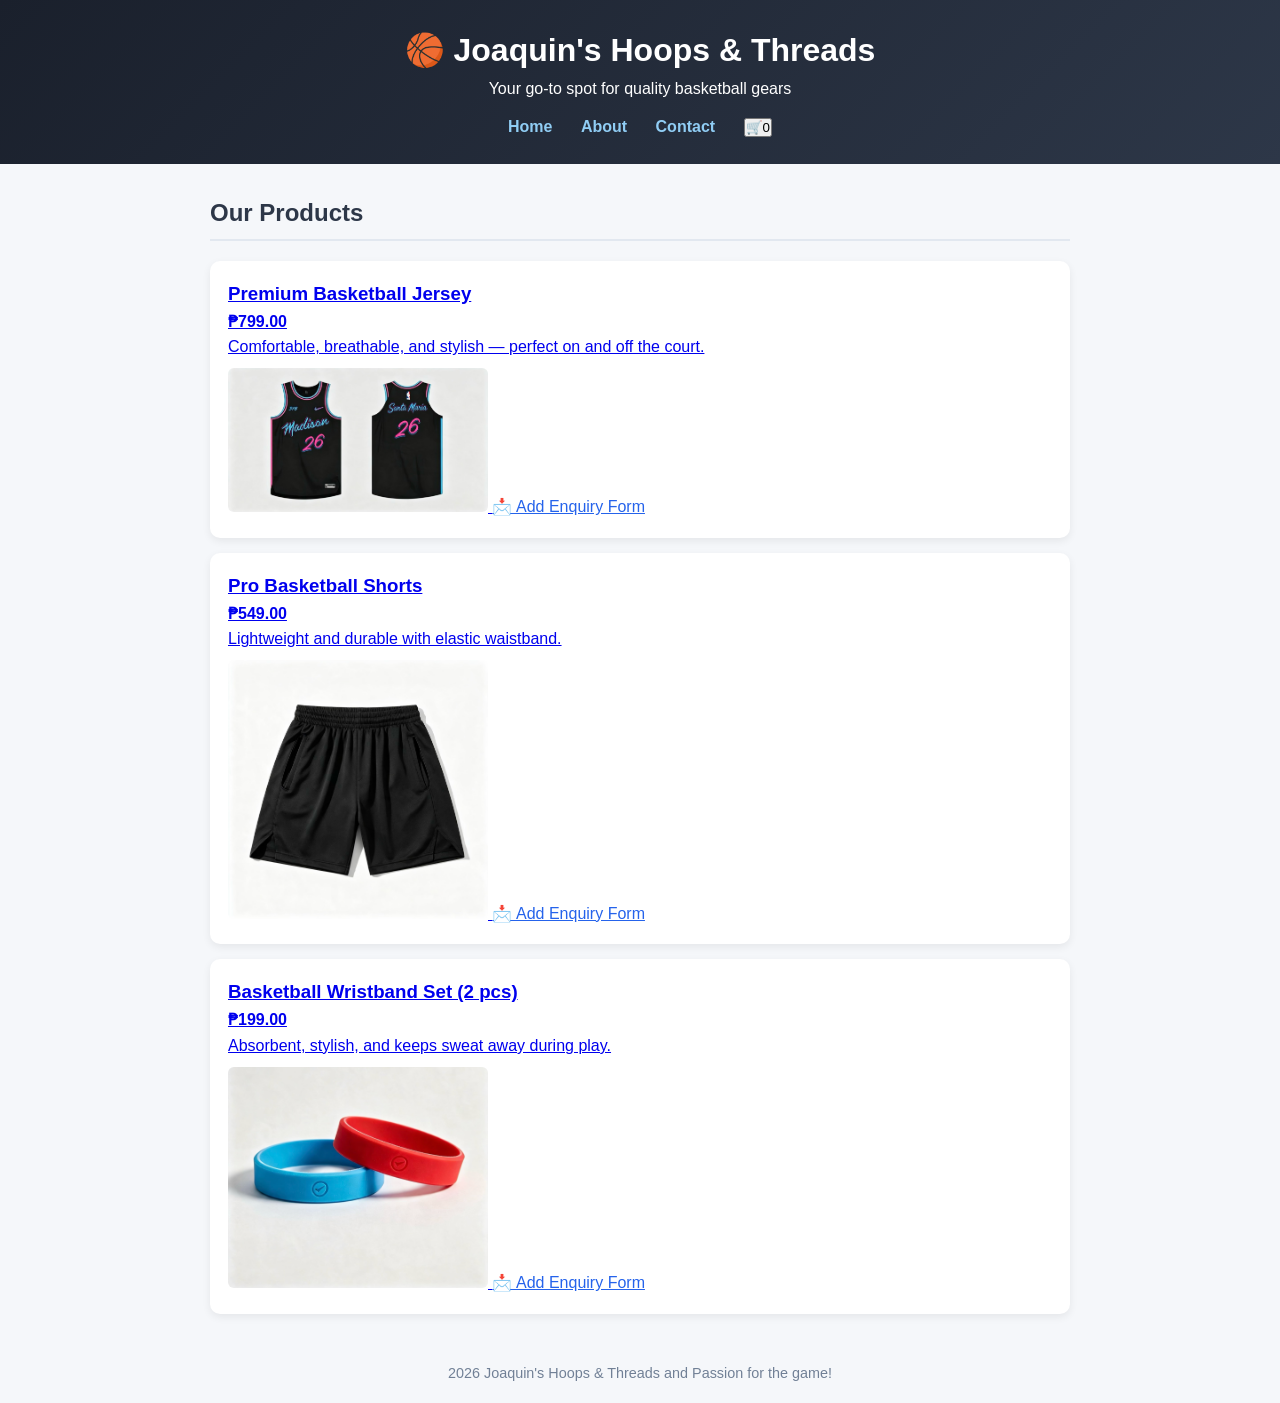
==== index.html @ 807b2af9 "Update index.html" ====
<!DOCTYPE html>
<html>
<head>
  <title>Joaquin's Hoops & Threads</title>
  <style>
    * { margin: 0; padding: 0; box-sizing: border-box; font-family: 'Segoe UI', sans-serif; }
    body { background: #f5f7fa; color: #2d3748; line-height: 1.6; }
    header { background: linear-gradient(135deg, #1a202c, #2d3748); color: white; padding: 25px; text-align: center; }
    nav ul { list-style: none; margin-top: 12px; }
    nav li { display: inline-block; margin: 0 12px; }
    nav a { color: #90cdf4; text-decoration: none; font-weight: 600; }
    nav a:hover { color: #f6e05e; }
    main { max-width: 900px; margin: 30px auto; padding: 0 20px; }
    h2 { color: #2d3748; border-bottom: 2px solid #e2e8f0; padding-bottom: 6px; margin-bottom: 20px; }
    article { background: white; padding: 18px; margin-bottom: 15px; border-radius: 10px; box-shadow: 0 3px 8px rgba(0,0,0,0.07); }
    article img { border-radius: 6px; margin-top: 8px; }
    .enquiry-link { display: inline-block; margin-top: 0.5rem; color: #2563eb; text-decoration: underline; font-weight: 500; }
    .enquiry-link:hover { color: #1d4ed8; }
    footer { text-align: center; padding: 18px; color: #718096; font-size: 0.9em; margin-top: 30px; }
  </style>
</head>
<body>

<header>
  <h1>🏀 Joaquin's Hoops & Threads</h1>
  <p>Your go-to spot for quality basketball gears</p>
  <nav>
    <ul>
      <li><a href="index.html">Home</a></li>
      <li><a href="about.html">About</a></li>
      <li><a href="contact.html">Contact</a></li>
      <li><button class="cart-btn">🛒<span class="cart-count">0</span></button></li>
    </ul>
  </nav>
</header>

<main>
  <h2>Our Products</h2>

  <article>
    <a href="products/basketball jersey.html" class="product-card">
    <h3>Premium Basketball Jersey</h3>
    <p><strong>₱799.00</strong></p>
    <p>Comfortable, breathable, and stylish — perfect on and off the court.</p>
    <img src="IMG_5454.png" alt="Black jersey" width="260">
    </a>
    <a href="products/jersey.html#order-enquiry" class="enquiry-link">📩 Add Enquiry Form</a>
  </article>
  

  <article>
    <a href="products/shorts.html" class="product-card">
    <h3>Pro Basketball Shorts</h3>
    <p><strong>₱549.00</strong></p>
    <p>Lightweight and durable with elastic waistband.</p>
    <img src="IMG_5455.png" alt="Black shorts" width="260">
    </a>
    <a href="products/shorts.html#order-enquiry" class="enquiry-link">📩 Add Enquiry Form</a>
  </article>


  <article>
    <a href="products/wristband.html" class="product-card">
    <h3>Basketball Wristband Set (2 pcs)</h3>
    <p><strong>₱199.00</strong></p>
    <p>Absorbent, stylish, and keeps sweat away during play.</p>
    <img src="IMG_5453.png" alt="pairs of wristband set" width="260">
    </a>
    <a href="products/wristband.html#order-enquiry" class="enquiry-link">📩 Add Enquiry Form</a>
  </article>
</main>

<footer>
  <p>2026 Joaquin's Hoops & Threads and  Passion for the game!</p>
</footer>
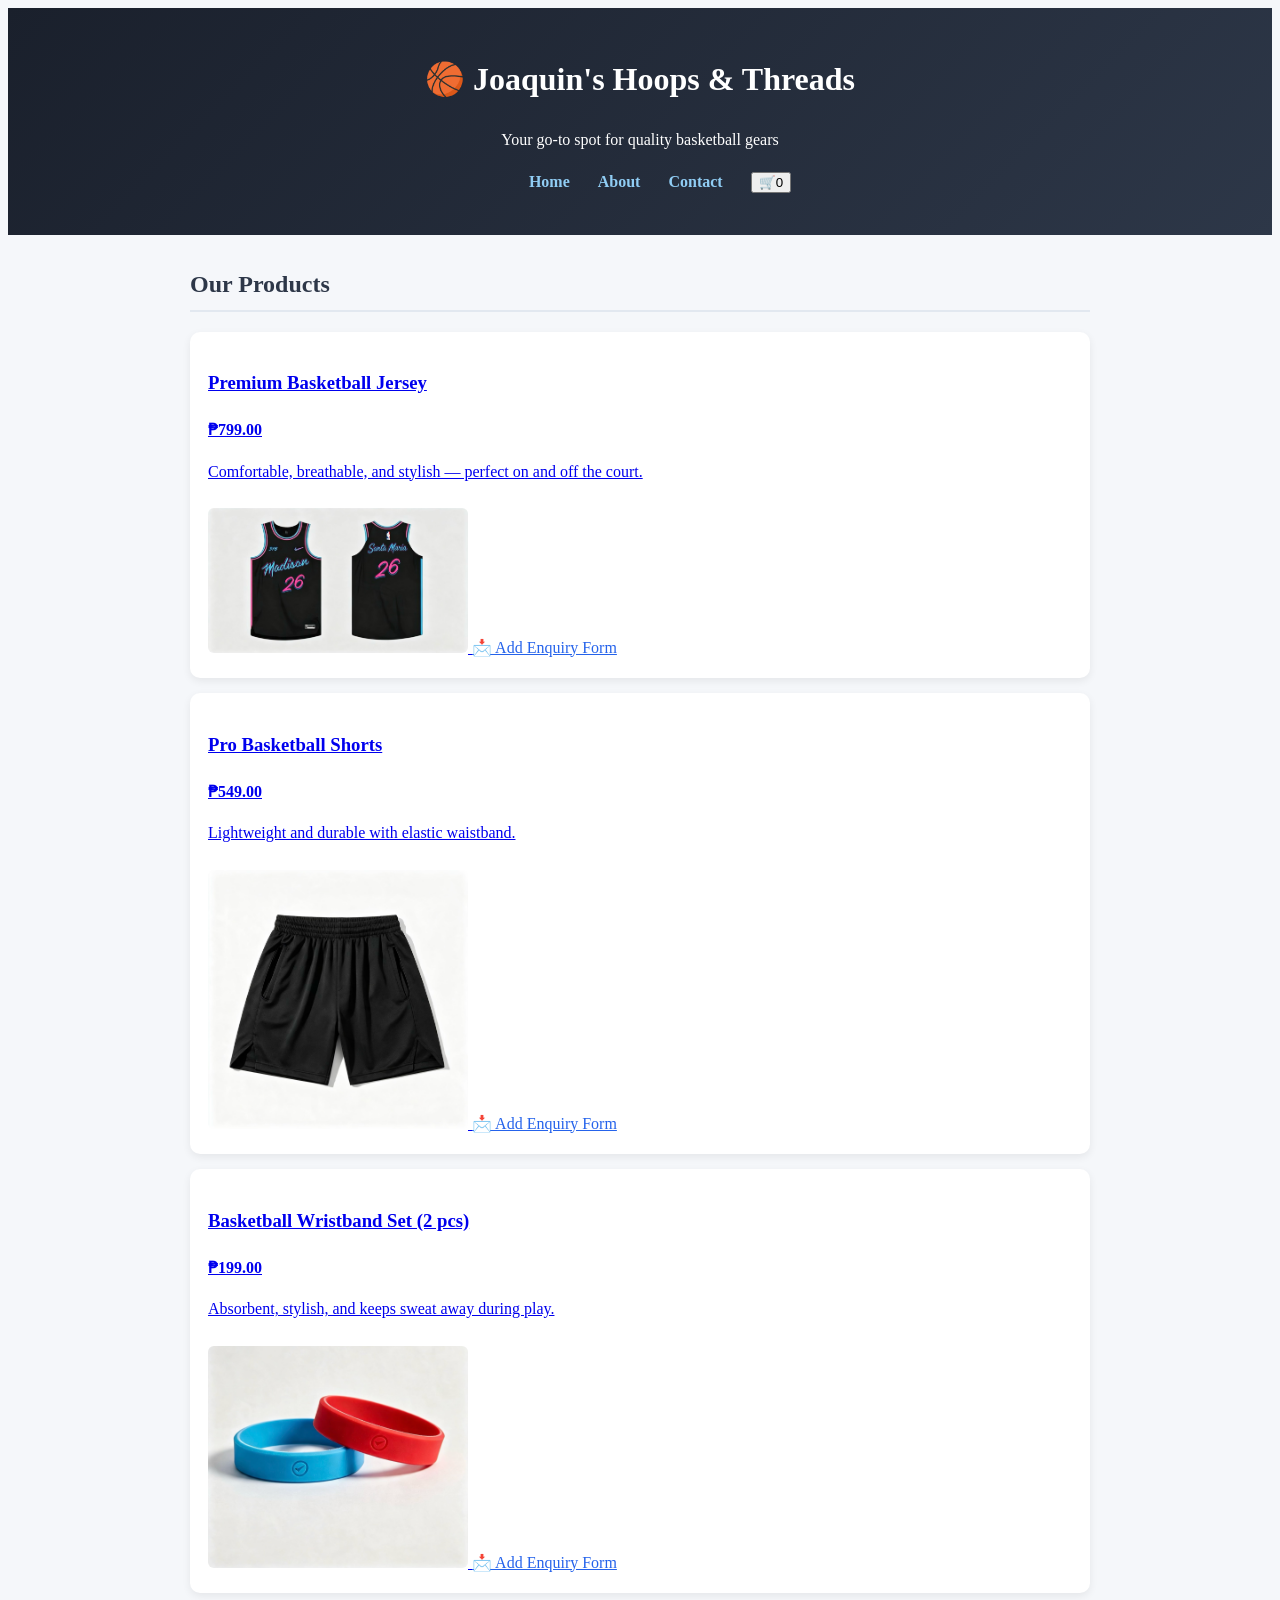
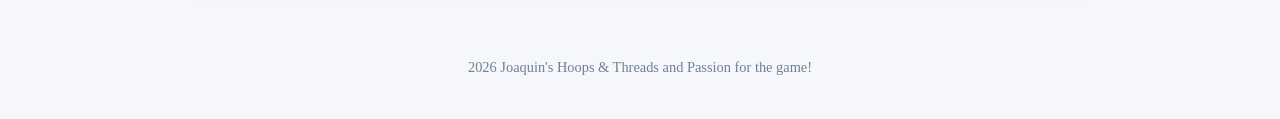
==== commit 38dfc056: "Update index.html" ====
--- a/index.html
+++ b/index.html
@@ -3,6 +3,7 @@
 <head>
   <title>Joaquin's Hoops & Threads</title>
   <style>
+    <link rel="stylesheet" href="style.css"
     * { margin: 0; padding: 0; box-sizing: border-box; font-family: 'Segoe UI', sans-serif; }
     body { background: #f5f7fa; color: #2d3748; line-height: 1.6; }
     header { background: linear-gradient(135deg, #1a202c, #2d3748); color: white; padding: 25px; text-align: center; }
@@ -55,7 +56,7 @@
     <p>Lightweight and durable with elastic waistband.</p>
     <img src="IMG_5455.png" alt="Black shorts" width="260">
     </a>
-    <a href="products/shorts.html#order-enquiry" class="enquiry-link">📩 Add Enquiry Form</a>
+    <a href="products/shortss.html#order-enquiry" class="enquiry-link">📩 Add Enquiry Form</a>
   </article>
 
 
@@ -66,7 +67,7 @@
     <p>Absorbent, stylish, and keeps sweat away during play.</p>
     <img src="IMG_5453.png" alt="pairs of wristband set" width="260">
     </a>
-    <a href="products/wristband.html#order-enquiry" class="enquiry-link">📩 Add Enquiry Form</a>
+    <a href="products/wristbands.html#order-enquiry" class="enquiry-link">📩 Add Enquiry Form</a>
   </article>
 </main>
 
--- a/style.css
+++ b/style.css
@@ -0,0 +1,95 @@
+:root {
+  --brand-color: #1e40af;  
+  --dark-ink: #1f2937;          
+  --muted-grey: #6b7280;        
+  --light-bg: #f3f4f6;          
+  --white: #ffffff;
+}
+
+  box-sizing: border-box;
+  margin: 0;
+  padding: 0;
+}
+
+body {
+  font-family: Arial, Helvetica, sans-serif; 
+  line-height: 1.6; 
+  color: var(--dark-ink);
+  background-color: var(--light-bg);
+}
+header {
+  background: var(--brand-color);
+  color: var(--white);
+  padding: 20px;
+  text-align: center;
+}
+nav {
+  background: var(--dark-ink);
+  padding: 12px;
+}
+nav ul {
+  list-style: none; 
+  padding: 0;       
+}
+
+nav li {
+  display: inline-block; 
+  margin-right: 20px;
+}
+
+nav a {
+  color: var(--white);
+  text-decoration: none;
+  font-weight: bold;
+}
+
+nav a:hover {
+  color: var(--brand-color);
+}
+
+main {
+  max-width: 1200px;
+  margin: 30px auto;
+  padding: 0 20px;
+}
+
+.product-container {
+  display: grid;
+  grid-template-columns: repeat(auto-fit, minmax(250px, 1fr));
+  gap: 25px;
+  margin-top: 20px;
+}
+
+.product-card {
+  background: var(--white);
+  border-radius: 8px;
+  padding: 15px;
+  box-shadow: 0 2px 8px rgba(0,0,0,0.1);
+  text-align: center;
+}
+
+.product-card img {
+  width: 100%;
+  height: 180px;
+  object-fit: cover;
+  border-radius: 5px;
+  margin-bottom: 10px;
+}
+
+.product-card h3 {
+  color: var(--brand-color);
+  margin-bottom: 8px;
+}
+
+.product-card .price {
+  font-size: 18px;
+  font-weight: bold;
+  color: var(--dark-ink);
+  margin: 10px 0;
+footer {
+  background: var(--dark-ink);
+  color: var(--white);
+  text-align: center;
+  padding: 20px;
+  margin-top: 40px;
+}
